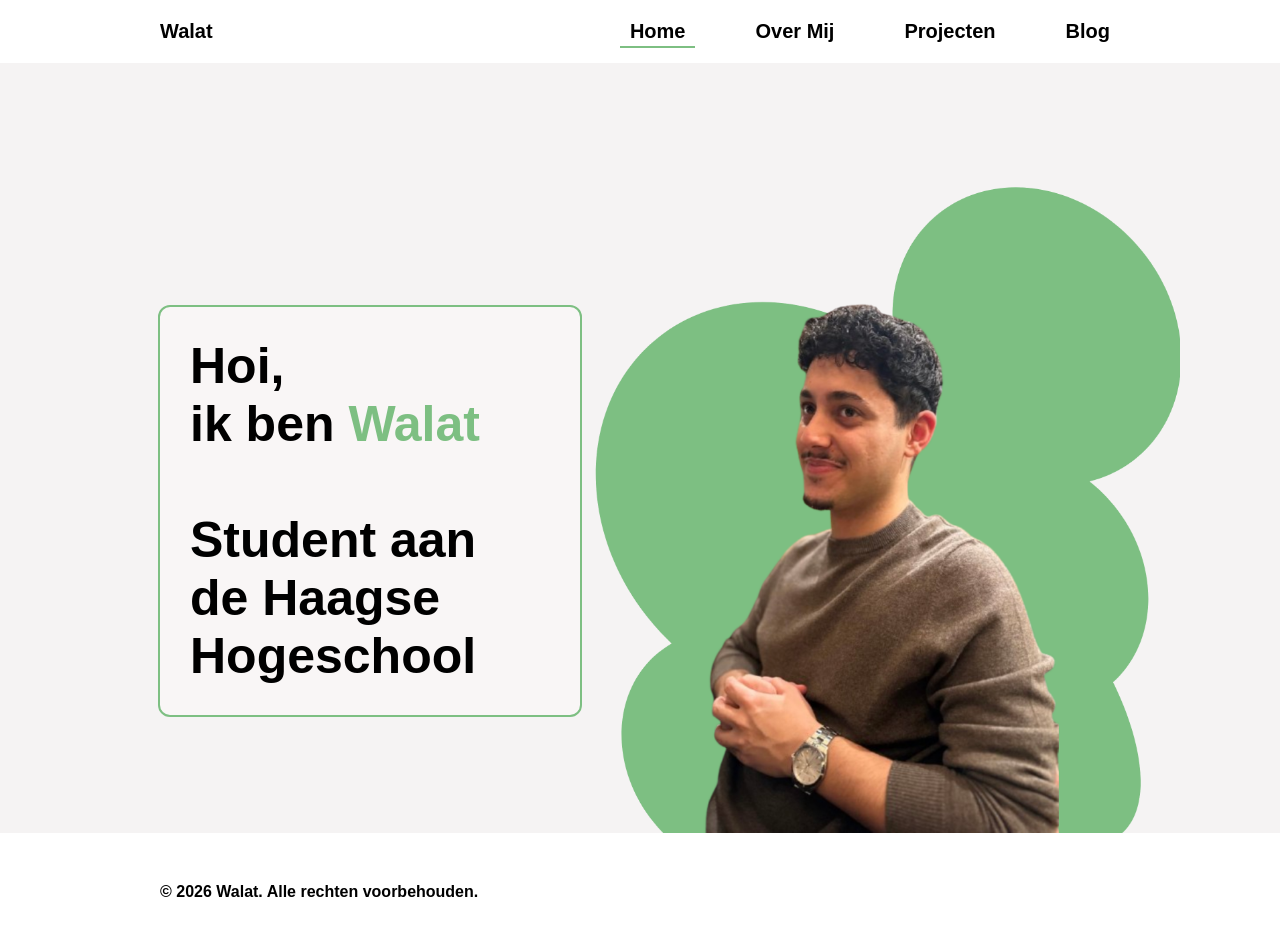
==== html/index.html @ 3b09f2cf "Add portfolio website" ====
<!DOCTYPE html>
<html lang="nl">
    <head>
        <meta charset="UTF-8">
        <meta name="viewport" content="width=device-width, initial-scale=1.0">
        <title>Mijn Portfolio</title>

        <link rel="stylesheet" href="../css/style.css">
    </head>

    <body>
        <header>
            <nav class="nav-bar">
                <h1 class="header-nav">Walat</h1>
                <ul class="nav-links">
                    <li><a class="nav-active" href="../html/index.html">Home</a></li>
                    <li><a href="../html/over_mij.html">Over Mij</a></li>
                    <li><a href="../html/projects.html">Projecten</a></li>
                    <li><a href="../html/blog.html">Blog</a></li>
                </ul>
            </nav>
        </header>

        <main class="hero">
            <h1>Hoi, 
                <br>ik ben <span class="naam">Walat</span>
                <br>
                <br>Student aan 
                <br>de Haagse Hogeschool</h1>
            <img class="foto-walat" src="../img/foto-website.png" alt="Foto van Walat Hamasahid lachend opzij kijkend">
        </main>

        <footer>
            <p>© 2026 Walat. Alle rechten voorbehouden.</p>
        </footer>

    </body>
</html>
---- css/style.css ----
* {
    font-family: Arial, Helvetica, sans-serif;
    font-weight: 700;
    -webkit-font-smoothing: antialiased;
    -moz-osx-font-smoothing: grayscale;
}

html, body{
    margin: 0;
    min-height: 100%;
}

body{
    min-height: 100vh;
    display: flex;
    flex-direction: column;
}

nav h1{
    margin-left: 120px;
    font-size: 20px;
    color: black;
}

.nav-bar{
    display: flex;
    justify-content: space-between;
    align-items: center;
    outline: rgb(234, 231, 231) solid 2px;
    padding: 0 40px;
}

.nav-links{
    display: flex;
    gap: 50px;
    list-style: none;
    font-size: 20px;
    margin-right: 120px;
}

.nav-active{
    border-bottom: 2px solid rgb(125, 191, 130);
    padding-bottom: 4px;
}

nav a:hover {
    background: #f0f0f0;
    border-bottom: 2px solid rgb(125, 191, 130);
    padding-bottom: 4px;
}

nav a {
    text-decoration: none;
    color: black;
    padding: 10px;
    border-radius: 5px 5px 0px 0px;
}

main{
    background: rgb(245, 243, 243);
    flex : 1;
}

main h1{
    font-size:50px;
    margin-left: 160px;
    margin-top: 160px;
    outline:rgb(125, 191, 130) solid 2px;
    border-radius: 10px;
    padding: 30px;
    background-color: rgb(249, 246, 246);
    font-family: Segoe UI, Tahoma, Geneva, Verdana, sans-serif;
}

.naam{
    color: rgb(125, 191, 130);
    font-family: Segoe UI, Tahoma, Geneva, Verdana, sans-serif;
}

.hero {
    display: flex;
    justify-content: space-between;
    align-items: center;
}

.foto-walat {
    width: 600px;
    height: 670px;
    margin-top: 100px;
    margin-right: 100px;

    object-fit: cover;
    object-position: center bottom;
}

footer p{
    margin-left: 160px;
    margin-top: 50px;
    margin-bottom: 50px;
}
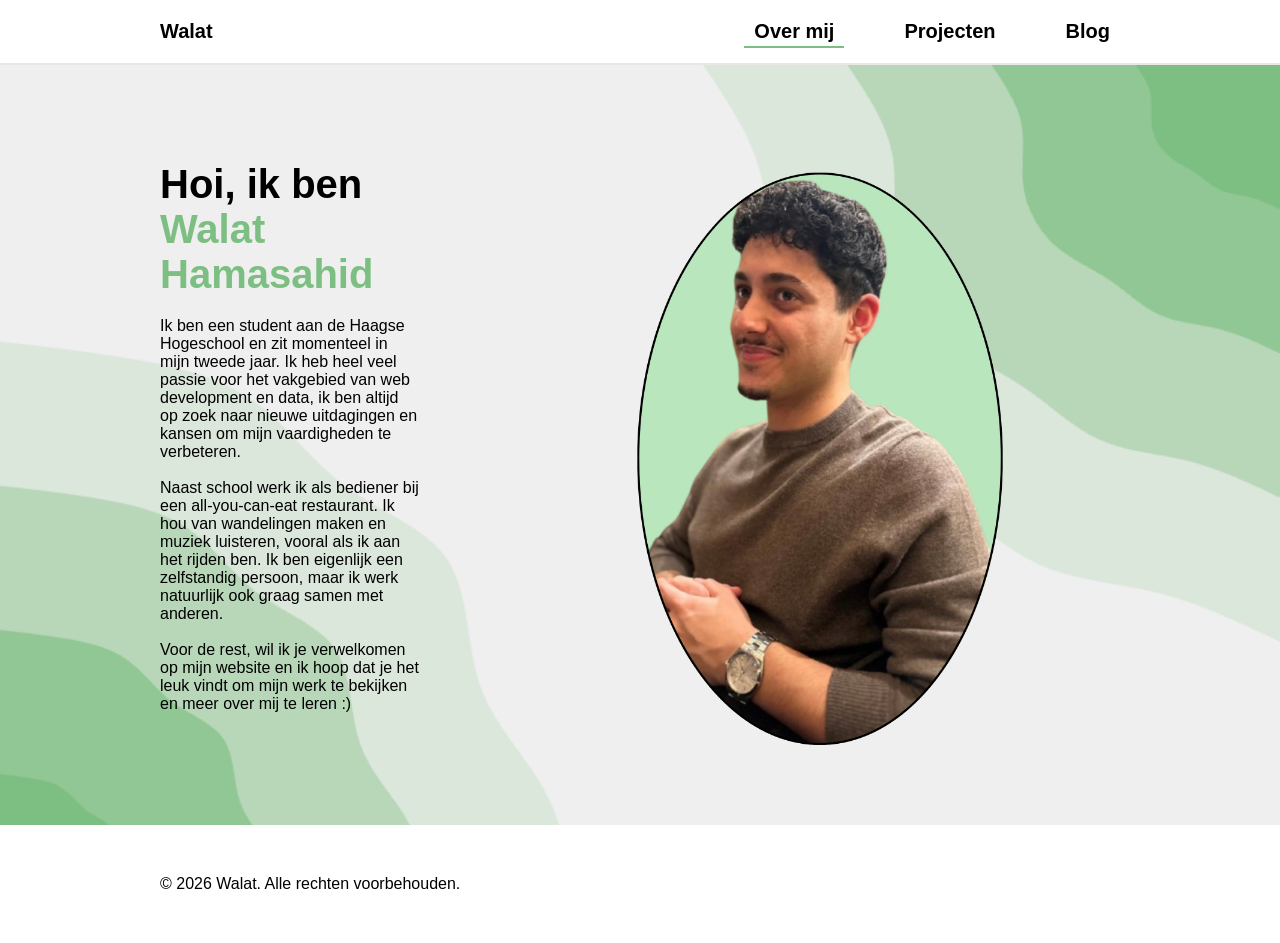
==== commit 61216715: "Een korte tekst toegevoegd aan me about-me pagina, ook een andere achtergond uitgekozen voor me main" ====
--- a/html/index.html
+++ b/html/index.html
@@ -13,8 +13,7 @@
             <nav class="nav-bar">
                 <h1 class="header-nav">Walat</h1>
                 <ul class="nav-links">
-                    <li><a class="nav-active" href="../html/index.html">Home</a></li>
-                    <li><a href="../html/over_mij.html">Over Mij</a></li>
+                    <li><a class="nav-active" href="../html/index.html">Over mij</a></li>
                     <li><a href="../html/projects.html">Projecten</a></li>
                     <li><a href="../html/blog.html">Blog</a></li>
                 </ul>
@@ -22,12 +21,19 @@
         </header>
 
         <main class="hero">
-            <h1>Hoi, 
-                <br>ik ben <span class="naam">Walat</span>
-                <br>
-                <br>Student aan 
-                <br>de Haagse Hogeschool</h1>
-            <img class="foto-walat" src="../img/foto-website.png" alt="Foto van Walat Hamasahid lachend opzij kijkend">
+            <section class="hero-text">
+            <h1>Hoi, ik ben <br><span class="naam">Walat Hamasahid</span></h1>
+            <p> Ik ben een student aan de Haagse Hogeschool en zit momenteel in mijn tweede jaar. 
+                Ik heb heel veel passie voor het vakgebied van web development en data, ik ben altijd 
+                op zoek naar nieuwe uitdagingen en kansen om mijn vaardigheden te verbeteren. 
+                <br><br>Naast school werk ik als bediener bij een all-you-can-eat restaurant. Ik hou van wandelingen 
+                maken en muziek luisteren, vooral als ik aan het rijden ben. Ik ben eigenlijk een zelfstandig 
+                persoon, maar ik werk natuurlijk ook graag samen met anderen. 
+                <br><br>Voor de rest, wil ik je verwelkomen op mijn website en ik hoop dat je het leuk vindt om mijn
+                werk te bekijken en meer over mij te leren :)
+            </p>
+            </section>
+            <img class="foto-walat" src="../img/foto-website(2)-modified.png" alt="Foto van Walat Hamasahid">
         </main>
 
         <footer>
--- a/css/style.css
+++ b/css/style.css
@@ -1,6 +1,5 @@
 * {
     font-family: Arial, Helvetica, sans-serif;
-    font-weight: 700;
     -webkit-font-smoothing: antialiased;
     -moz-osx-font-smoothing: grayscale;
 }
@@ -17,7 +16,6 @@
 }
 
 nav h1{
-    margin-left: 120px;
     font-size: 20px;
     color: black;
 }
@@ -26,8 +24,9 @@
     display: flex;
     justify-content: space-between;
     align-items: center;
-    outline: rgb(234, 231, 231) solid 2px;
-    padding: 0 40px;
+
+    padding: 0 160px;
+    border-bottom: 2px solid rgb(234, 231, 231);
 }
 
 .nav-links{
@@ -35,7 +34,6 @@
     gap: 50px;
     list-style: none;
     font-size: 20px;
-    margin-right: 120px;
 }
 
 .nav-active{
@@ -54,22 +52,26 @@
     color: black;
     padding: 10px;
     border-radius: 5px 5px 0px 0px;
+    font-weight: 700;
 }
 
 main{
-    background: rgb(245, 243, 243);
+    background-image: url("../img/blob-scene-haikei (1).png");
+    background-size: cover;
     flex : 1;
 }
 
 main h1{
-    font-size:50px;
-    margin-left: 160px;
-    margin-top: 160px;
-    outline:rgb(125, 191, 130) solid 2px;
-    border-radius: 10px;
-    padding: 30px;
-    background-color: rgb(249, 246, 246);
+    font-size:40px;
+    margin: 0;
+    font-weight: 700;
     font-family: Segoe UI, Tahoma, Geneva, Verdana, sans-serif;
+}
+
+main p{
+    margin-top: 20px;
+    font-family: Segoe UI, Tahoma, Geneva, Verdana, sans-serif;
+    font-weight: 500;
 }
 
 .naam{
@@ -77,20 +79,29 @@
     font-family: Segoe UI, Tahoma, Geneva, Verdana, sans-serif;
 }
 
+.student{
+    color: rgb(125, 191, 130);
+}
+
 .hero {
     display: flex;
     justify-content: space-between;
     align-items: center;
+
+    padding: 80px 160px;
+}
+
+.hero-text{
+    max-width: 500px;
 }
 
 .foto-walat {
     width: 600px;
-    height: 670px;
-    margin-top: 100px;
-    margin-right: 100px;
+    height: auto;
 
     object-fit: cover;
     object-position: center bottom;
+    margin-left: 100px;
 }
 
 footer p{
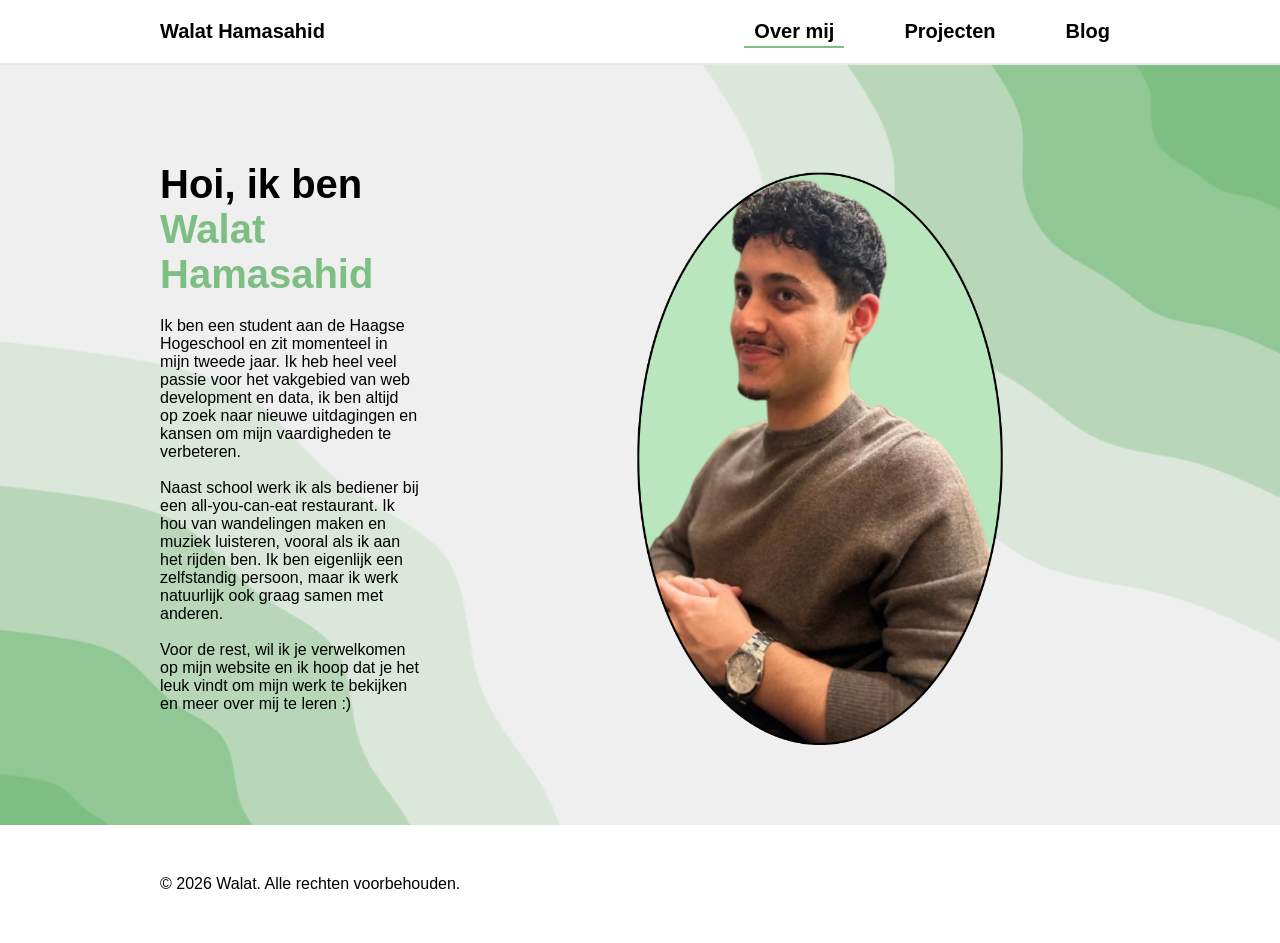
==== commit 0f1c2e52: "Projecten pagina verder opgebouwd, met foto's van projecten en korte beschrijving van het project. B" ====
--- a/html/index.html
+++ b/html/index.html
@@ -11,7 +11,7 @@
     <body>
         <header>
             <nav class="nav-bar">
-                <h1 class="header-nav">Walat</h1>
+                <h1 class="header-nav">Walat Hamasahid</h1>
                 <ul class="nav-links">
                     <li><a class="nav-active" href="../html/index.html">Over mij</a></li>
                     <li><a href="../html/projects.html">Projecten</a></li>
@@ -22,16 +22,16 @@
 
         <main class="hero">
             <section class="hero-text">
-            <h1>Hoi, ik ben <br><span class="naam">Walat Hamasahid</span></h1>
-            <p> Ik ben een student aan de Haagse Hogeschool en zit momenteel in mijn tweede jaar. 
-                Ik heb heel veel passie voor het vakgebied van web development en data, ik ben altijd 
-                op zoek naar nieuwe uitdagingen en kansen om mijn vaardigheden te verbeteren. 
-                <br><br>Naast school werk ik als bediener bij een all-you-can-eat restaurant. Ik hou van wandelingen 
-                maken en muziek luisteren, vooral als ik aan het rijden ben. Ik ben eigenlijk een zelfstandig 
-                persoon, maar ik werk natuurlijk ook graag samen met anderen. 
-                <br><br>Voor de rest, wil ik je verwelkomen op mijn website en ik hoop dat je het leuk vindt om mijn
-                werk te bekijken en meer over mij te leren :)
-            </p>
+                <h1>Hoi, ik ben <br><span class="naam">Walat Hamasahid</span></h1>
+                <p> Ik ben een student aan de Haagse Hogeschool en zit momenteel in mijn tweede jaar. 
+                    Ik heb heel veel passie voor het vakgebied van web development en data, ik ben altijd 
+                    op zoek naar nieuwe uitdagingen en kansen om mijn vaardigheden te verbeteren. 
+                    <br><br>Naast school werk ik als bediener bij een all-you-can-eat restaurant. Ik hou van wandelingen 
+                    maken en muziek luisteren, vooral als ik aan het rijden ben. Ik ben eigenlijk een zelfstandig 
+                    persoon, maar ik werk natuurlijk ook graag samen met anderen. 
+                    <br><br>Voor de rest, wil ik je verwelkomen op mijn website en ik hoop dat je het leuk vindt om mijn
+                    werk te bekijken en meer over mij te leren :)
+                </p>
             </section>
             <img class="foto-walat" src="../img/foto-website(2)-modified.png" alt="Foto van Walat Hamasahid">
         </main>
--- a/css/style.css
+++ b/css/style.css
@@ -1,3 +1,4 @@
+/* MAIN PAGINA VANAF HIER */
 * {
     font-family: Arial, Helvetica, sans-serif;
     -webkit-font-smoothing: antialiased;
@@ -108,4 +109,46 @@
     margin-left: 160px;
     margin-top: 50px;
     margin-bottom: 50px;
-}+}
+
+/* PROJECTEN PAGINA VANAF HIER */
+.image-container{
+    display: flex;
+    flex-direction: column;
+    gap: 20px;
+}
+
+.image-container img{
+    width: 100%;
+    max-width: 450px;
+    height: auto;
+    outline: 4px solid rgb(125, 191, 130);
+}
+
+.projecten{
+    display: flex;
+    justify-content: space-between;
+    align-items: center;
+
+    padding: 80px 160px;
+}
+
+.project-tekst{
+    outline: 3px solid rgb(223, 223, 223);
+    padding: 20px;
+    border-radius: 20px;
+
+}
+
+.projecten-intro{
+    max-width: 550px;   
+}
+
+.project-technieken{
+    color: black;
+    font-weight: 800;
+}
+
+.project-kopje{
+    color: rgb(125, 191, 130);
+}
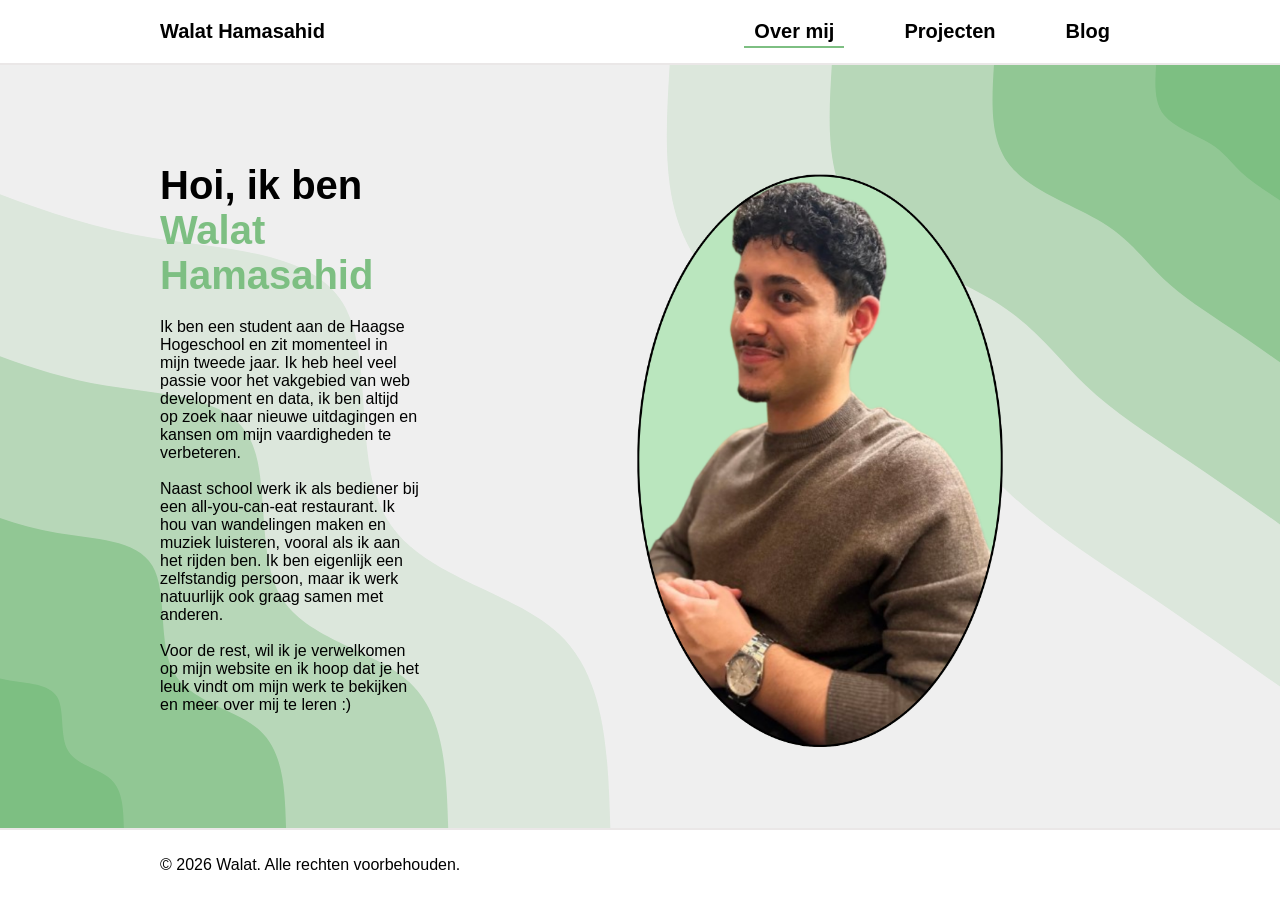
==== commit bf7c5090: "Blog overview toegevoegd, waar de gebruiker alle blogs kan bekijken, ook de semantische html blog-pa" ====
--- a/html/index.html
+++ b/html/index.html
@@ -9,6 +9,7 @@
     </head>
 
     <body>
+
         <header>
             <nav class="nav-bar">
                 <h1 class="header-nav">Walat Hamasahid</h1>
@@ -41,4 +42,5 @@
         </footer>
 
     </body>
+    
 </html>
--- a/css/style.css
+++ b/css/style.css
@@ -13,7 +13,7 @@
 body{
     min-height: 100vh;
     display: flex;
-    flex-direction: column;
+    flex-direction: column; /* zet flex-items onder elkaar inplaats van naast elkaar*/
 }
 
 nav h1{
@@ -23,8 +23,8 @@
 
 .nav-bar{
     display: flex;
-    justify-content: space-between;
-    align-items: center;
+    justify-content: space-between; /* zet ruimte tussen de flex-items, waarbij het eerste item aan het begin en het laatste aan het einde staat*/
+    align-items: center; /* centreert flex-items op de andere as*/
 
     padding: 0 160px;
     border-bottom: 2px solid rgb(234, 231, 231);
@@ -33,7 +33,7 @@
 .nav-links{
     display: flex;
     gap: 50px;
-    list-style: none;
+    list-style: none; /* haalt de standaard bolletjes of nummers van een lijst weg.*/
     font-size: 20px;
 }
 
@@ -57,13 +57,15 @@
 }
 
 main{
-    background-image: url("../img/blob-scene-haikei (1).png");
+    background-image: url("../img/blob-scene-haikei.svg");
     background-size: cover;
-    flex : 1;
+    background-position: top center;
+    background-repeat: no-repeat;
+    flex : 1; /* laat een flex-item de beschikbare overgebleven ruimte innemen.*/ 
 }
 
 main h1{
-    font-size:40px;
+    font-size: 40px;
     margin: 0;
     font-weight: 700;
     font-family: Segoe UI, Tahoma, Geneva, Verdana, sans-serif;
@@ -100,9 +102,16 @@
     width: 600px;
     height: auto;
 
-    object-fit: cover;
-    object-position: center bottom;
+    object-fit: cover; /* laat een afbeelding het hele vak vullen, eventueel door stukken af te snijden*/
+    object-position: center bottom; /* bepaalt welk deel van de afbeelding zichtbaar blijft; hier vooral het midden en de onderkant*/
     margin-left: 100px;
+}
+
+footer{
+    max-height: 70px;
+    display: flex;
+    align-items: center;
+    border-top: 2px solid rgb(234, 231, 231)
 }
 
 footer p{
@@ -112,43 +121,304 @@
 }
 
 /* PROJECTEN PAGINA VANAF HIER */
-.image-container{
+.projecten-pagina{
     display: flex;
     flex-direction: column;
-    gap: 20px;
-}
-
-.image-container img{
+    gap: 30px;
+    padding: 80px 160px;
+}
+
+.projecten-pagina h1{
+    color:rgb(125, 191, 130)
+}
+
+.projecten-intro{
+    max-width: 600px;
+}
+
+.project-grid{
+    display: flex;
+    gap: 100px;
+}
+
+.project-card p{
+    max-width: 500px;
+    
+}
+
+.project-card img{
     width: 100%;
-    max-width: 450px;
-    height: auto;
+    height: 300px;
     outline: 4px solid rgb(125, 191, 130);
-}
-
-.projecten{
+    object-fit: cover;
+    border-radius: 20px;
+}
+
+.project-card a{
+    text-decoration: none;
+    color: black;
+    background-color: white;
+    padding: 15px;
+    border-radius: 20px;
+    display: inline-block;
+    outline: 3px solid rgb(125, 191, 130);
+}
+
+.project-card a:hover{
+    background-color: #f0f0f0;
+}
+
+/* PROJECT HOTEL SIMULATOR VANAF HIER */
+
+.projecten-simulator{
     display: flex;
     justify-content: space-between;
     align-items: center;
-
     padding: 80px 160px;
 }
 
-.project-tekst{
-    outline: 3px solid rgb(223, 223, 223);
+.project-simulator-tekst{
+    outline: 3px solid rgb(196, 195, 195);
     padding: 20px;
     border-radius: 20px;
-
-}
-
-.projecten-intro{
-    max-width: 550px;   
-}
-
-.project-technieken{
+    background: white;
+
+}
+
+.projecten-simulator-intro{
+    max-width: 600px;   
+}
+
+.projecten-simulator-terug{
+    display: block;
+    max-width: 800px;
+    margin: 0 auto 40px auto;
+
+    text-decoration: none;
+    color: black;
+}
+
+.projecten-simulator-terug:hover{
+    color: rgb(125, 191, 130);
+}
+
+.project-simulator-technieken{
     color: black;
     font-weight: 800;
 }
 
-.project-kopje{
-    color: rgb(125, 191, 130);
-}
+.project-simulator-kopje{
+    color: rgb(125, 191, 130);
+}
+
+.image-simulator-container{
+    display: flex;
+    flex-direction: column;
+    outline: 5px solid rgb(125, 191, 130);
+    border-top: 20px;
+    overflow: hidden; /* zorgt dat de afbeelding niet buiten de ronde vorm uitsteken */
+    border-radius: 20px;
+}
+
+.image-simulator-container img{
+    width: 100%;
+    max-width: 500px;
+    height: auto;
+}
+
+/* PROJECT FRESH FRIDGE VANFA HIER */
+
+.projecten-fridge{
+    display: flex;
+    justify-content: space-between;
+    align-items: center;
+    padding: 80px 160px;
+}
+
+.project-fridge-tekst{
+    outline: 3px solid rgb(196, 195, 195);
+    padding: 20px;
+    border-radius: 20px;
+    background: white;
+
+}
+
+.projecten-fridge-intro{
+    max-width: 700px;   
+}
+
+.projecten-fridge-terug{
+    display: block;
+    max-width: 800px;
+    margin: 0 auto 40px auto;
+
+    text-decoration: none;
+    color: black;
+}
+
+.projecten-fridge-terug:hover{
+    color: rgb(125, 191, 130)
+}
+
+.project-fridge-technieken{
+    color: black;
+    font-weight: 800;
+}
+
+.project-fridge-kopje{
+    color: rgb(125, 191, 130);
+}
+
+.image-fridge-container{
+    display: flex;
+    flex-direction: column;
+    outline: 5px solid rgb(125, 191, 130);
+    border-top: 20px;
+    overflow: hidden;
+    border-radius: 20px;
+}
+
+.image-fridge-container img{
+    width: 100%;
+    max-width: 550px;
+    gap: 20px;
+    outline: 2px solid rgb(125, 191, 130);
+}
+
+/* BLOG PAGINA VANAF HIER */
+
+.blog-pagina {
+    display: flex;
+    flex-direction: column;
+    gap: 50px;
+    padding: 80px 160px;
+}
+
+.blog-intro {
+    max-width: 600px;
+}
+
+.blog-intro h1 {
+    color: rgb(125, 191, 130);
+    font-size: 40px;
+    margin-bottom: 15px;
+}
+
+.blog-grid {
+    display: grid;
+    grid-template-columns: repeat(2, 1fr);
+    gap: 40px;
+}
+
+.blog-card {
+    background-color: white;
+    padding: 30px;
+
+    border-radius: 20px;
+    border: 3px solid rgb(125, 191, 130);
+
+    display: flex;
+    flex-direction: column;
+}
+
+.blog-card h2 {
+    margin-top: 0;
+    margin-bottom: 15px;
+}
+
+.blog-card p {
+    font-weight: 400;
+    line-height: 1.6;
+}
+
+.blog-card a {
+    display: inline-block;
+    align-self: flex-start;
+
+    margin-top: auto;
+    padding-top: 20px;
+
+    text-decoration: none;
+    color: black;
+    font-weight: 700;
+}
+
+.blog-card a:hover {
+    color: rgb(125, 191, 130);
+}
+
+/* BLOG - SEMANTISCHE HTML VANAF HIER */
+
+.blog-semantisch-detail {
+    padding: 30px 160px;
+}
+
+.blog-semantisch-post {
+    max-width: 1100px;
+    margin: 0 auto;
+    display: grid;
+    grid-template-columns: repeat(2, 1fr);
+
+    gap: 25px 50px;
+    counter-reset: blog-stap;
+}
+
+.blog-semantisch-header {
+    grid-column: 1 / -1;
+    margin-bottom: 10px;
+}
+
+.blog-semantisch-header h1 {
+    font-size: 42px;
+    color: rgb(125, 191, 130);
+    margin-top: 0;
+    margin-bottom: 8px;
+}
+
+.blog-semantisch-header time {
+    color: #666;
+    font-size: 14px;
+    font-weight: 400;
+}
+
+.blog-semantisch-post section {
+    margin: 0;
+    counter-increment: blog-stap;
+}
+
+.blog-semantisch-post section h2::before {
+    content: counter(blog-stap, decimal-leading-zero);
+
+    display: block;
+
+    color: black;
+    font-size: 16px;
+    margin-bottom: 5px;
+}
+
+.blog-semantisch-post h2 {
+    font-size: 26px;
+    margin-top: 0;
+    margin-bottom: 15px;
+}
+
+.blog-semantisch-post p {
+    font-weight: 400;
+    line-height: 1.7;
+    font-size: 17px;
+
+    margin: 0;
+}
+
+.blog-semantisch-terug {
+    display: block;
+    max-width: 1100px;
+    margin: 0 auto 20px auto;
+
+    text-decoration: none;
+    color: black;
+}
+
+.blog-semantisch-terug:hover {
+    color: rgb(125, 191, 130);
+}
